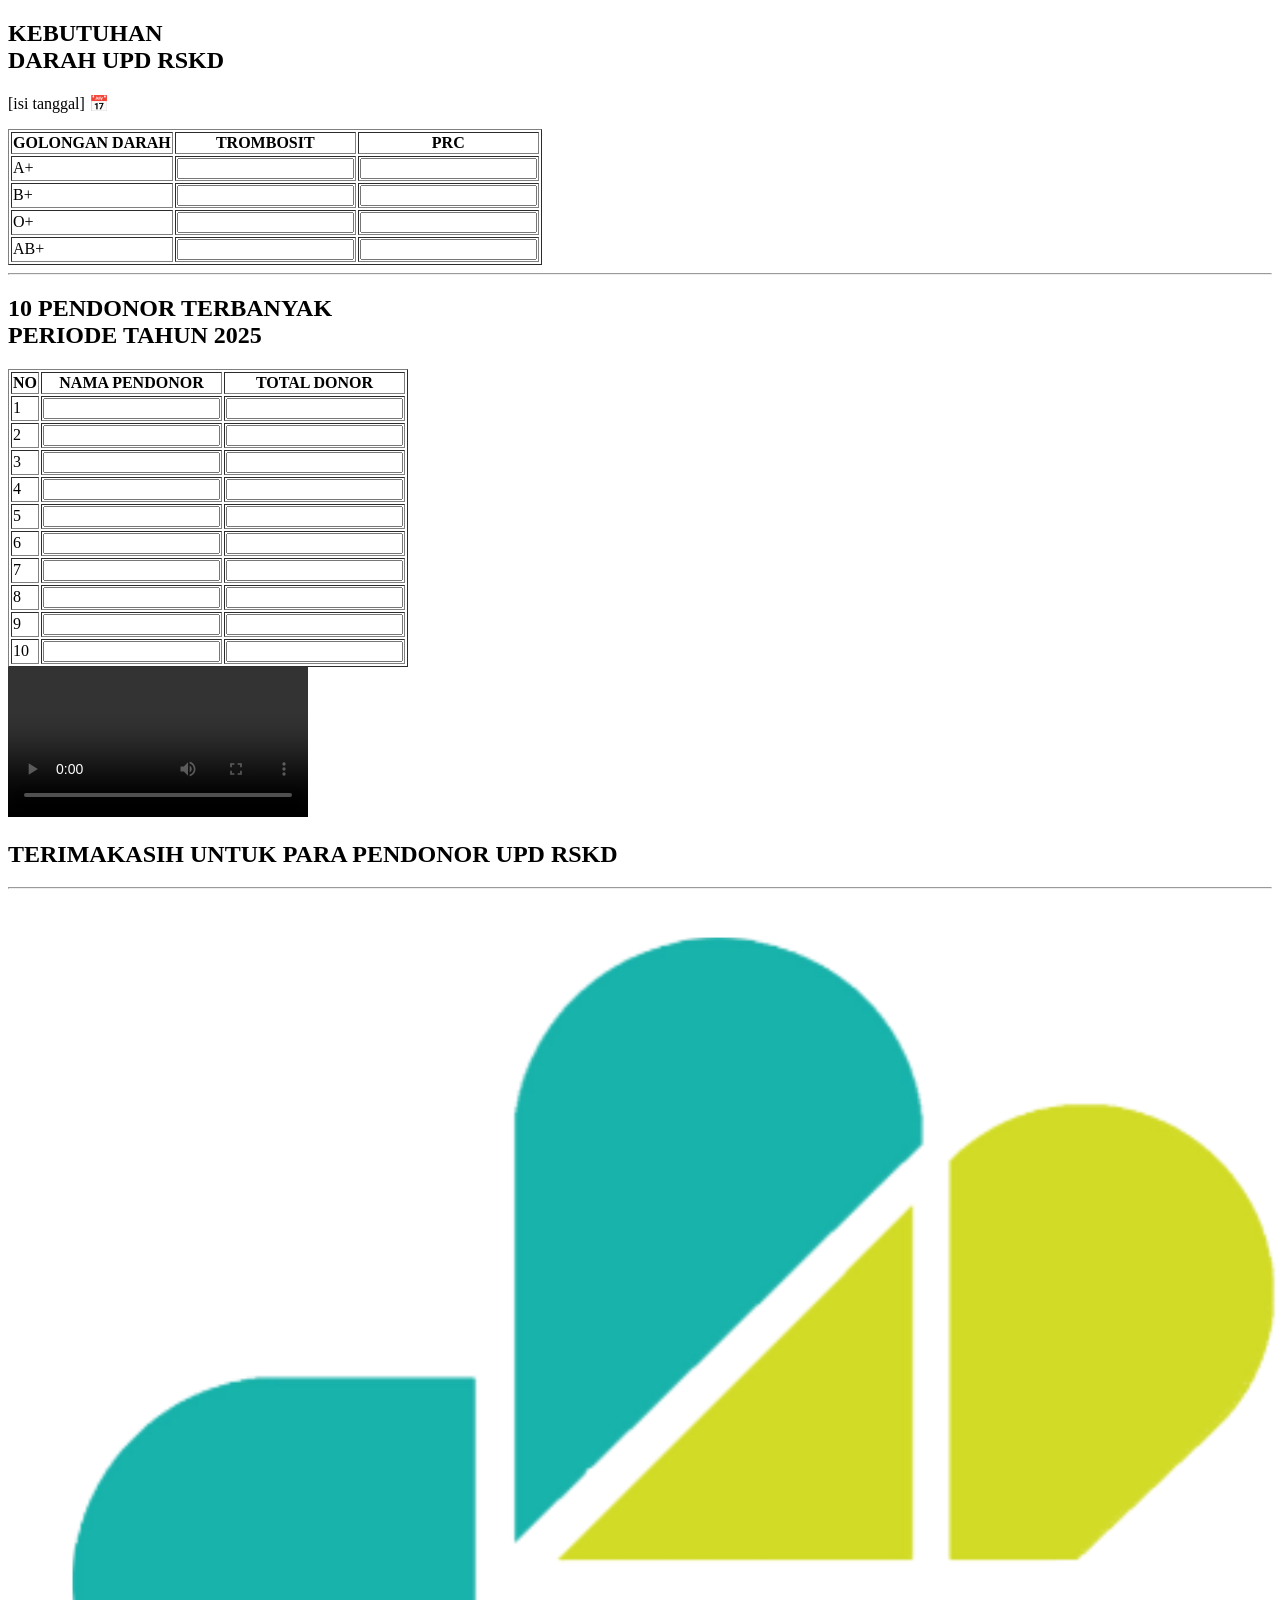
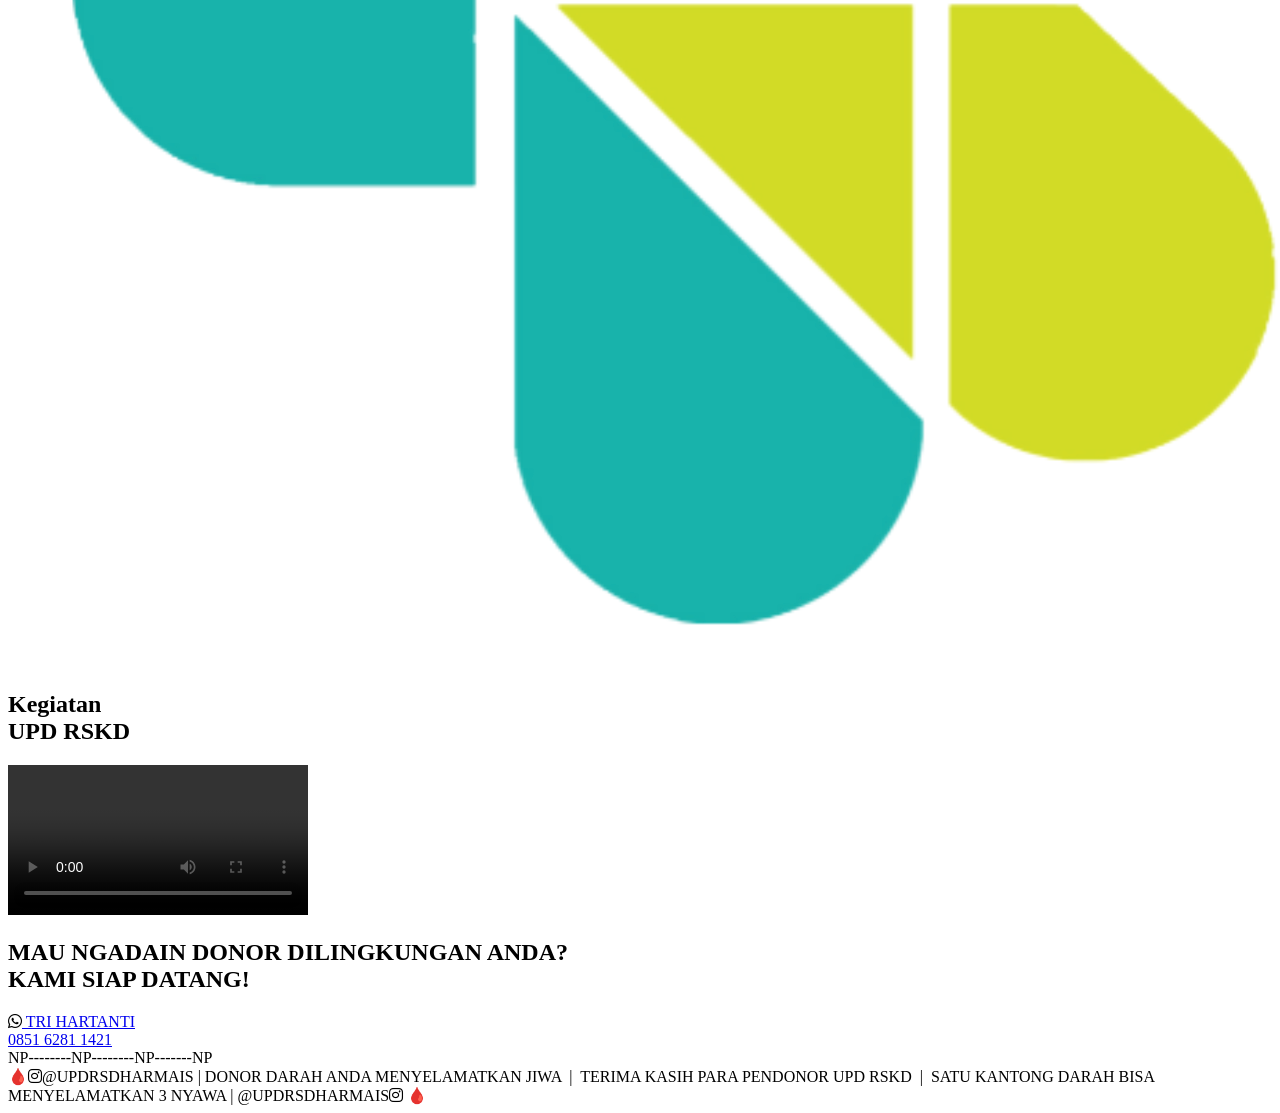
==== pages/tampilan.html @ 35879c7c "Add files via upload" ====
<!DOCTYPE html>
<html lang="en">
<head>
    <meta charset="UTF-8">
    <meta name="viewport" content="width=device-width, initial-scale=1.0">
    <title>Information UPD</title>
    <link rel="stylesheet" href="https://cdnjs.cloudflare.com/ajax/libs/font-awesome/6.5.0/css/all.min.css">
    <link rel="preconnect" href="https://fonts.googleapis.com">
    <link rel="preconnect" href="https://fonts.gstatic.com" crossorigin>
    <link href="https://fonts.googleapis.com/css2?family=Anton+SC&family=Bowlby+One&display=swap" rel="stylesheet">
    <link rel="stylesheet" href="assets/css/main.css">
    <link rel="icon" href="#">
</head>
<body>
<div class="main-wrapper">
    <section class="hal-1">
        <div class="judul a">
            <h1>KEBUTUHAN<br> 
            <span class="teks-judul1">DARAH</span> UPD RSKD</h1>
            <p id="nama-hari">[isi tanggal] 📅</p>
            <input type="date" id="input-tanggal" name="tanggal" style="display: none;"> 
        </div>
        <div>
            <table class="tabel-darah" border="1">
                <tr>
                    <th class="warnagd">GOLONGAN DARAH</th>
                    <th class="warnatr">TROMBOSIT</th>
                    <th class="warnaprc">PRC</th>
                </tr>
                <tr>
                    <td class="goldar a">A+</td>
                    <td><input type="text" id="tc"></td>
                    <td><input type="text" id="prc"></td>
                </tr>
                <tr>
                    <td class="goldar b">B+</td>
                    <td><input type="text" id="tc"></td>
                    <td><input type="text" id="prc"></td>
                </tr>
                <tr>
                    <td class="goldar o">O+</td>
                    <td><input type="text" id="tc"></td>
                    <td><input type="text" id="prc"></td>
                </tr>
                <tr>
                    <td class="goldar ab">AB+</td>
                    <td><input type="text" id="tc"></td>
                    <td><input type="text" id="prc"></td>
                </tr>
            </table>
        </div>
    </section>
    <hr>
    <section class="hal-2">
        <div class="judul b">
            <h2>10 PENDONOR TERBANYAK<br>
            <span class="teks-judul2">PERIODE TAHUN 2025</span></h2>
        </div>
        <div class="tabel2">
            <table id="tabel-pendonor" border="1">
                <tr class="pendonor">
                    <th>NO</th>
                    <th>NAMA PENDONOR</th>
                    <th>TOTAL DONOR</th>
                </tr>
                <tr class="pendonor">
                    <td class="no">1</td>
                    <td><input type="text" class="nama-pendonor"></td>
                    <td><input type="text" class="total-donor"></td>
                </tr>
                <tr class="pendonor">
                    <td class="no">2</td>
                    <td><input type="text" class="nama-pendonor"></td>
                    <td><input type="text" class="total-donor"></td>
                </tr>
                <tr class="pendonor">
                    <td class="no">3</td>
                    <td><input type="text" class="nama-pendonor"></td>
                    <td><input type="text" class="total-donor"></td>
                </tr>
                <tr class="pendonor">
                    <td class="no">4</td>
                    <td><input type="text" class="nama-pendonor"></td>
                    <td><input type="text" class="total-donor"></td>
                </tr>
                <tr class="pendonor">
                    <td class="no">5</td>
                    <td><input type="text" class="nama-pendonor"></td>
                    <td><input type="text" class="total-donor"></td>
                </tr>
                <tr class="pendonor">
                    <td class="no">6</td>
                    <td><input type="text" class="nama-pendonor"></td>
                    <td><input type="text" class="total-donor"></td>
                </tr>
                <tr class="pendonor">
                    <td class="no">7</td>
                    <td><input type="text" class="nama-pendonor"></td>
                    <td><input type="text" class="total-donor"></td>
                </tr>
                <tr class="pendonor">
                    <td class="no">8</td>
                    <td><input type="text" class="nama-pendonor"></td>
                    <td><input type="text" class="total-donor"></td>
                </tr>
                <tr class="pendonor">
                    <td class="no">9</td>
                    <td><input type="text" class="nama-pendonor"></td>
                    <td><input type="text" class="total-donor"></td>
                </tr>
                <tr class="pendonor">
                    <td class="no">10</td>
                    <td><input type="text" class="nama-pendonor"></td>
                    <td><input type="text" class="total-donor"></td>
                </tr>
            </table>
        </div>
        <div class="kotak-video1">
            <video controls loop>
                <source src="/assets/images/tes2.mp4" type="video/mp4">
                Donor Darah
            </video>
            <h1>TERIMAKASIH UNTUK PARA PENDONOR UPD RSKD</h1>
        </div>  
    </section>
    <hr>
    <section class="hal-3">
        <div class="judul c">
            <img src="/assets/images/logodharmais.png" alt="logodharmais">
            <h1>Kegiatan<br>
                <span class="teks-judul3">UPD RSKD</span>
            </h1>
            <div class="kotak-video2">
                <video controls loop>
                    <source src="/assets/images/tes1.mp4" type="video/mp4">
                    Donor Darah
                </video>
            </div>
            <div class="mobileunit">
                <div class="teks-kiri">
                    <h2>MAU NGADAIN DONOR DILINGKUNGAN ANDA?<br>
                    <span class="teks-mu"> KAMI SIAP DATANG!</span></h2>           
                </div>
                <div class="teks-kanan">
                    <i class="fa-brands fa-whatsapp"></i><a href="#"> TRI HARTANTI <br>
                        0851 6281 1421
                    </a>
                </div>
            </div>
        </div>
    </section>
</div>
<div class="watermark">NP--------NP--------NP-------NP</div>
    <footer>
        <div class="running-text">
            🩸<i class="fa-brands fa-instagram"></i>@UPDRSDHARMAIS | DONOR DARAH ANDA MENYELAMATKAN JIWA &nbsp;|&nbsp; 
            TERIMA KASIH PARA PENDONOR UPD RSKD &nbsp;|&nbsp;
            SATU KANTONG DARAH BISA MENYELAMATKAN 3 NYAWA | @UPDRSDHARMAIS<i class="fa-brands fa-instagram"></i> 🩸
        </div>
    </footer>

    <script src="/assets/js/app.js"></script>
</body>
</html>
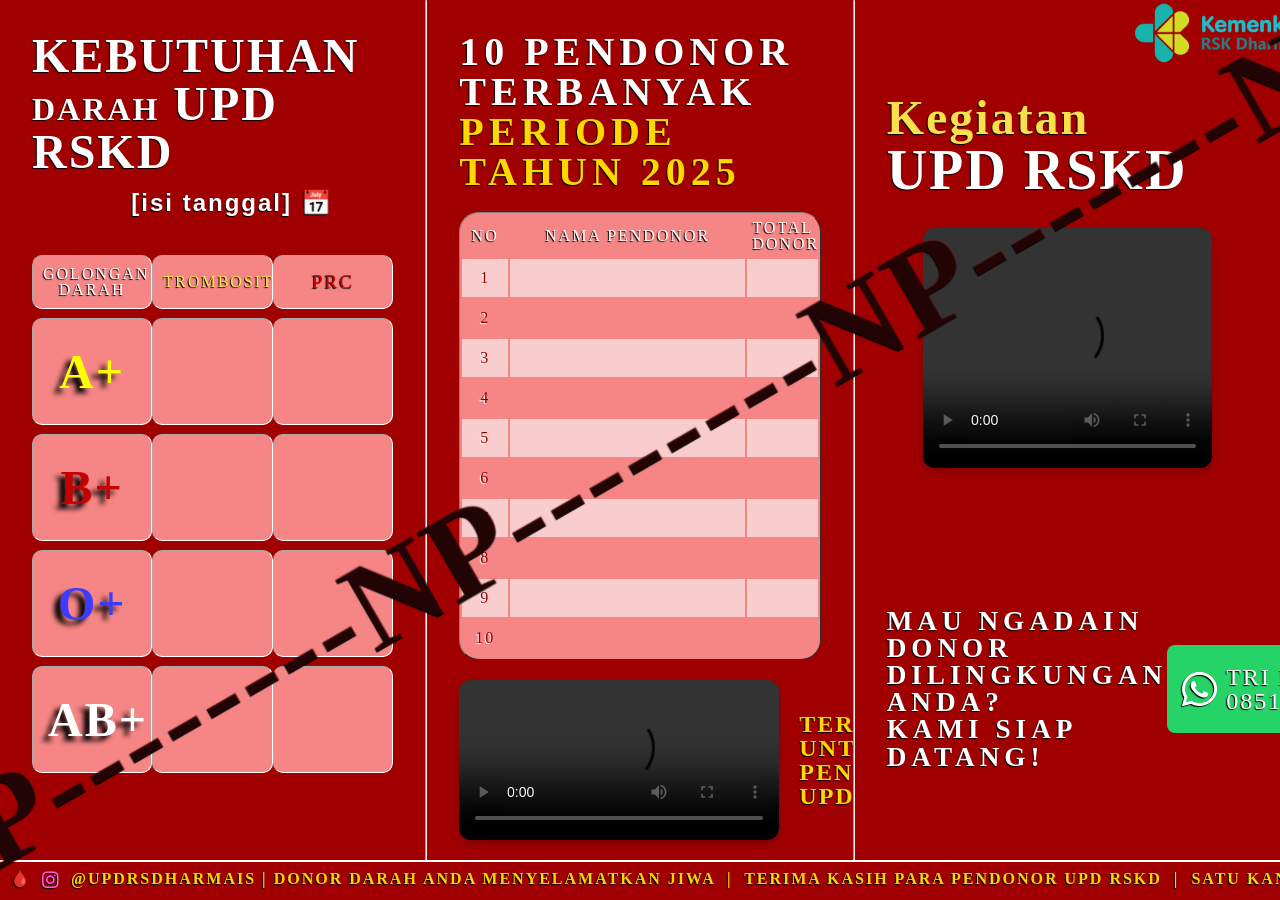
==== commit d398f2fe: "Update tampilan.html" ====
--- a/pages/tampilan.html
+++ b/pages/tampilan.html
@@ -8,7 +8,7 @@
     <link rel="preconnect" href="https://fonts.googleapis.com">
     <link rel="preconnect" href="https://fonts.gstatic.com" crossorigin>
     <link href="https://fonts.googleapis.com/css2?family=Anton+SC&family=Bowlby+One&display=swap" rel="stylesheet">
-    <link rel="stylesheet" href="assets/css/main.css">
+    <link rel="stylesheet" href="/assets/css/main.css">
     <link rel="icon" href="#">
 </head>
 <body>
@@ -161,4 +161,4 @@
 
     <script src="/assets/js/app.js"></script>
 </body>
-</html>+</html>
--- a/assets/css/main.css
+++ b/assets/css/main.css
@@ -0,0 +1,398 @@
+*{
+    margin: 0;
+    padding: 0;
+    box-sizing: border-box;   
+    text-shadow: -1px 1px 1px  rgb(0, 0, 0);
+}
+
+body {
+    display: flex;
+    flex-direction: column; 
+    height: 100vh;     
+    overflow: hidden;     
+    color: rgb(255, 255, 255);
+    background: rgb(160, 0, 0);
+    font-family: "Anton SC";
+    letter-spacing: 2px;
+    line-height: 1;
+}
+
+.main-wrapper {
+    display: flex;
+    flex: 1;
+    min-height: 0;
+    overflow: hidden;
+}
+
+section {
+    display: flex;
+    overflow: hidden;
+    flex: 1;
+    flex-direction: column;
+    gap: 20px;
+    padding: 2rem;
+}
+
+.tabledarah{
+    display: flex;
+    flex-direction: column;
+    justify-content: center;
+    gap: 7px;
+}
+
+.hal1{
+    flex: none;
+    width: 100%;
+    gap: 10px;
+}
+
+.hal2{
+    flex:1;
+}
+
+.hal3{
+    flex: none;
+    width: 100%;
+}
+
+.judul{
+    width: 100%;
+    gap: 10px;
+}
+
+.judul h1{
+    font-size: 3rem;
+}
+
+.teks-judul1{
+    font-size: 2rem;
+}
+
+input{
+    background: none;
+    border: none;
+}
+
+#nama-hari{
+    width: 400px;
+    height:50px;
+    font-family: 'Lucida Sans', 'Lucida Sans Regular', 'Lucida Grande', 'Lucida Sans Unicode', Geneva, Verdana, sans-serif;
+    font-weight: bold;
+    font-size: 1.5rem;
+    padding: 15px 0;
+    cursor: pointer;
+    text-align: center;
+}
+
+table {
+    width: 100%;
+}
+
+th{
+    padding: 10px;
+    font-weight: 500;
+    background-color: rgb(246, 133, 133);
+    border-radius: 10px;
+}
+
+.warnatr{
+    color: rgb(255, 230, 87);
+}
+
+.warnaprc{
+    font-size: larger;
+    color: rgb(212, 0, 0);
+}
+
+.tabel-darah{
+    border-radius: 20px;
+    overflow: hidden;
+    background-color: transparent;
+    border: white;
+    table-layout: fixed;
+    border-collapse: separate;
+    border-spacing: 0 9px;
+}
+
+.tabel-darah td{
+    padding: 15px;
+    background-color: rgb(246, 133, 133);
+    border-radius: 10px;
+}
+
+.goldar{
+    color: rgb(205, 3, 3);
+    text-shadow: -6px 5px 5px  rgb(0, 0, 0);
+    text-align: center;
+    font-weight: 900;
+    font-size: 3rem;         
+    padding: 10px;
+}
+
+#prc{
+    width: 100%;
+    color: rgb(205, 3, 3);
+    text-align: center;
+    font-weight: 900;
+    font-size: 3rem;
+    box-sizing: border-box;  
+    border: none;            
+    outline: none;           
+    padding: 10px;
+    background: transparent;
+}
+
+#tc{
+    width: 100%;
+    color: gold;
+    text-align: center;
+    font-weight: 900;
+    font-size: 3rem;
+    box-sizing: border-box;  
+    border: none;            
+    outline: none;           
+    padding: 10px;
+    background: transparent;
+}
+
+.goldar.a{
+    color:yellow;
+}
+
+.goldar.b{
+    color:rgb(196, 0, 0);
+}
+
+.goldar.o{
+    color:rgb(60, 60, 252)
+}
+
+.goldar.ab{
+    color:rgb(255, 255, 255)
+}
+
+.teks-judul2{
+    color: gold;
+}
+
+.judul h2{
+    font-size: 2.5rem;
+    letter-spacing: 5px;
+}
+
+.judul.b{
+    width: 100%;
+}
+
+#tabel-pendonor {
+    color: black;
+    width: 100%;
+    border-radius: 20px;
+    overflow: hidden;
+    background-color: rgb(246, 133, 133);
+    table-layout: fixed; /* tambah ini */
+}
+
+#tabel-pendonor th:nth-child(1) { width: 13%; }   /* NO — kecil */
+#tabel-pendonor th:nth-child(2) { width: 67%; }  /* NAMA — paling lebar */
+#tabel-pendonor th:nth-child(3) { width: 20%; }
+
+#tabel-pendonor th{
+    color: rgb(255, 255, 255);
+    font-size: 1rem;
+    padding: 5px;
+    font-weight: 400;
+    border: none;
+}
+
+#tabel-pendonor td{
+    width: 100%;
+    padding: 5px 6px;
+    overflow: hidden;
+    border: none;
+    color: rgb(145, 0, 0);
+    text-shadow: -1px 1px 1px  rgb(255, 255, 255);
+    font-family: "Bowlby One";
+}
+
+.tabel2{
+    display: flex;
+    justify-content: center;
+}
+
+.pendonor:nth-child(even){
+    background-color: rgb(249, 205, 205);
+    border: none;
+}
+
+.no {
+    padding: 0;
+    text-align: center;
+    font-size: 1rem;
+}
+
+.nama-pendonor{
+    width: 100%;
+    text-align: center;
+    font-size: 1.5rem;
+    box-sizing: border-box;  
+    border: none;            
+    outline: none;           
+    background: transparent;
+    font-family: 'Franklin Gothic Medium', 'Arial Narrow', Arial, sans-serif;
+    color: rgb(145, 0, 0);
+    text-shadow: -1px 1px 1px  rgb(255, 255, 255);
+    letter-spacing: 1px;
+}
+
+.total-donor{
+    width: 100%;
+    padding: 0 5px;
+    text-align: center;
+    font-size: 1.5rem;
+    box-sizing: border-box;  
+    border: none;            
+    outline: none;           
+    background: transparent;
+    font-family: 'Franklin Gothic Medium', 'Arial Narrow', Arial, sans-serif;
+    color: rgb(145, 0, 0);
+    text-shadow: -2px 1px 1px  rgb(255, 255, 255);
+}
+
+.kotak-video1{
+    display: flex;
+    gap: 20px;
+    align-items: center;
+}
+
+.kotak-video1 video{
+    width: 100%;
+    max-width: 600px;
+    border-radius: 12px;
+    outline: none;
+    box-shadow: 0 4px 10px rgba(0,0,0,0.2);
+}
+
+.kotak-video1 h1{
+    font-size: 1.5rem;
+    color: gold;
+}
+
+img{
+    display: block;
+    width: 180px;
+    position: relative;
+    bottom:4%;
+    left: 68%;
+}
+
+.judul.c h1{
+    font-size: 3rem;
+    color: rgb(249, 223, 75);
+    text-shadow: -1px 1px 1px  rgb(0, 0, 0);
+}
+
+.teks-judul3{
+    font-size: 3.5rem;
+    color: white;
+}
+
+.judul.c video{
+    margin-top: 30px;
+    margin-bottom: 140px;
+    width: 80%;
+    height: 240px;
+    max-width: 600px;
+    border-radius: 12px;
+    outline: none;
+    box-shadow: 0 4px 10px rgba(0,0,0,0.2);
+}
+
+.kotak-video2{
+    display: flex;
+    justify-content: center;
+}
+
+.mobileunit{
+    display: flex;
+    justify-content: space-between;
+    align-items: center;
+    max-width: 800px;
+}
+
+.mobileunit h2{
+    font-size: 1.7rem;
+}
+
+.fa-whatsapp{
+    font-size: 2.5rem;
+}
+
+.fa-instagram{
+    font-size: 1.2rem;
+    color: rgb(255, 92, 233);
+}
+
+a{
+    text-decoration: none;
+    color: white;
+}
+.teks-kanan {
+  background: #25D366;
+  padding: 20px 15px;
+  border-radius: 8px;
+  display: inline-flex;
+  align-items: center;
+  white-space: nowrap;
+  font-size: 1.5rem;
+  gap: 7px;
+}
+
+footer {
+    flex-shrink: 0;
+    width: 100%;
+    height: 40px;              /* tinggi tetap */
+    border-top: 2px solid white;
+    display: flex;
+    align-items: center;
+    overflow: hidden;
+    padding: 0 10px;
+}
+
+.running-text {
+    display: flex;
+    white-space: nowrap;
+    animation: marquee 20s linear infinite;
+    font-size: 1rem;
+    font-weight: bold;
+    color: gold;
+    gap: 10px;
+}
+
+@keyframes marquee {
+    from { transform: translateX(100vw); }
+    to   { transform: translateX(-100%); }
+}
+
+.watermark {
+    position: fixed;
+    top: 50%;
+    left: 50%;
+    transform: translate(-50%, -50%) rotate(-30deg);
+    font-size: 8rem;
+    font-weight: 900;
+    color: rgba(221, 28, 28, 0.151); /* transparan */
+    white-space: nowrap;
+    pointer-events: none; /* tidak menghalangi klik */
+    z-index: 9999;
+    user-select: none; /* tidak bisa diselect */
+}
+
+.kotak-video1 video {
+    width: 100%;
+    width: 900px;
+    height: 160px;           /* tentukan tinggi tetap */
+    object-fit: cover;       /* video mengisi kotak tanpa distorsi */
+    object-position: center; /* posisi video di tengah */
+    border-radius: 12px;
+}
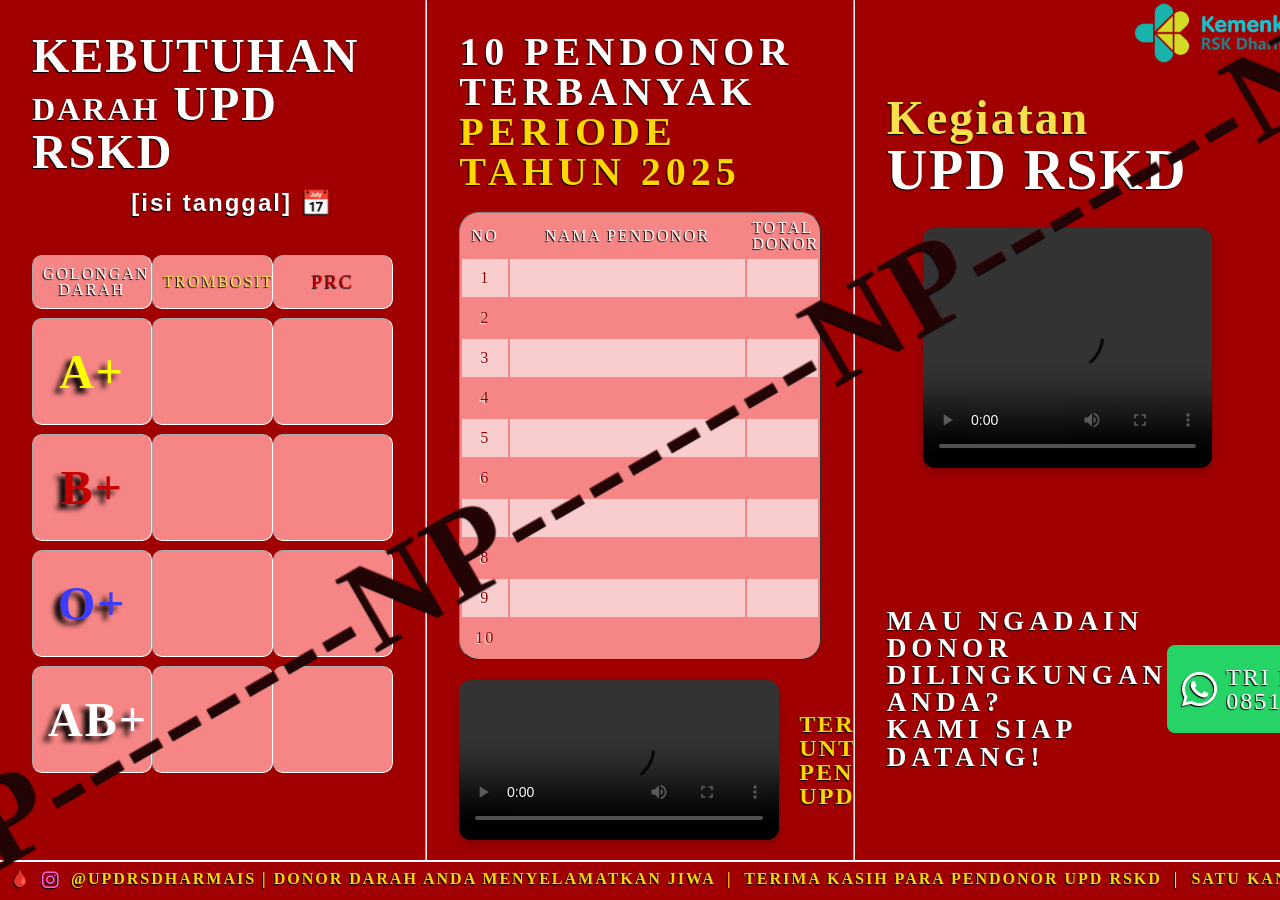
==== commit 096ca4ca: "Update tampilan.html" ====
--- a/pages/tampilan.html
+++ b/pages/tampilan.html
@@ -117,7 +117,7 @@
         </div>
         <div class="kotak-video1">
             <video controls loop>
-                <source src="/assets/images/tes2.mp4" type="video/mp4">
+                <source src="/assets/video/diplay1.mp4" type="video/mp4">
                 Donor Darah
             </video>
             <h1>TERIMAKASIH UNTUK PARA PENDONOR UPD RSKD</h1>
@@ -132,7 +132,7 @@
             </h1>
             <div class="kotak-video2">
                 <video controls loop>
-                    <source src="/assets/images/tes1.mp4" type="video/mp4">
+                    <source src="/assets/video/diplay1.mp4" type="video/mp4">
                     Donor Darah
                 </video>
             </div>
@@ -142,7 +142,7 @@
                     <span class="teks-mu"> KAMI SIAP DATANG!</span></h2>           
                 </div>
                 <div class="teks-kanan">
-                    <i class="fa-brands fa-whatsapp"></i><a href="#"> TRI HARTANTI <br>
+                    <i class="fa-brands fa-whatsapp"></i><a href="https://wa.me/6285162811421" target="_blank"> TRI HARTANTI <br>
                         0851 6281 1421
                     </a>
                 </div>
